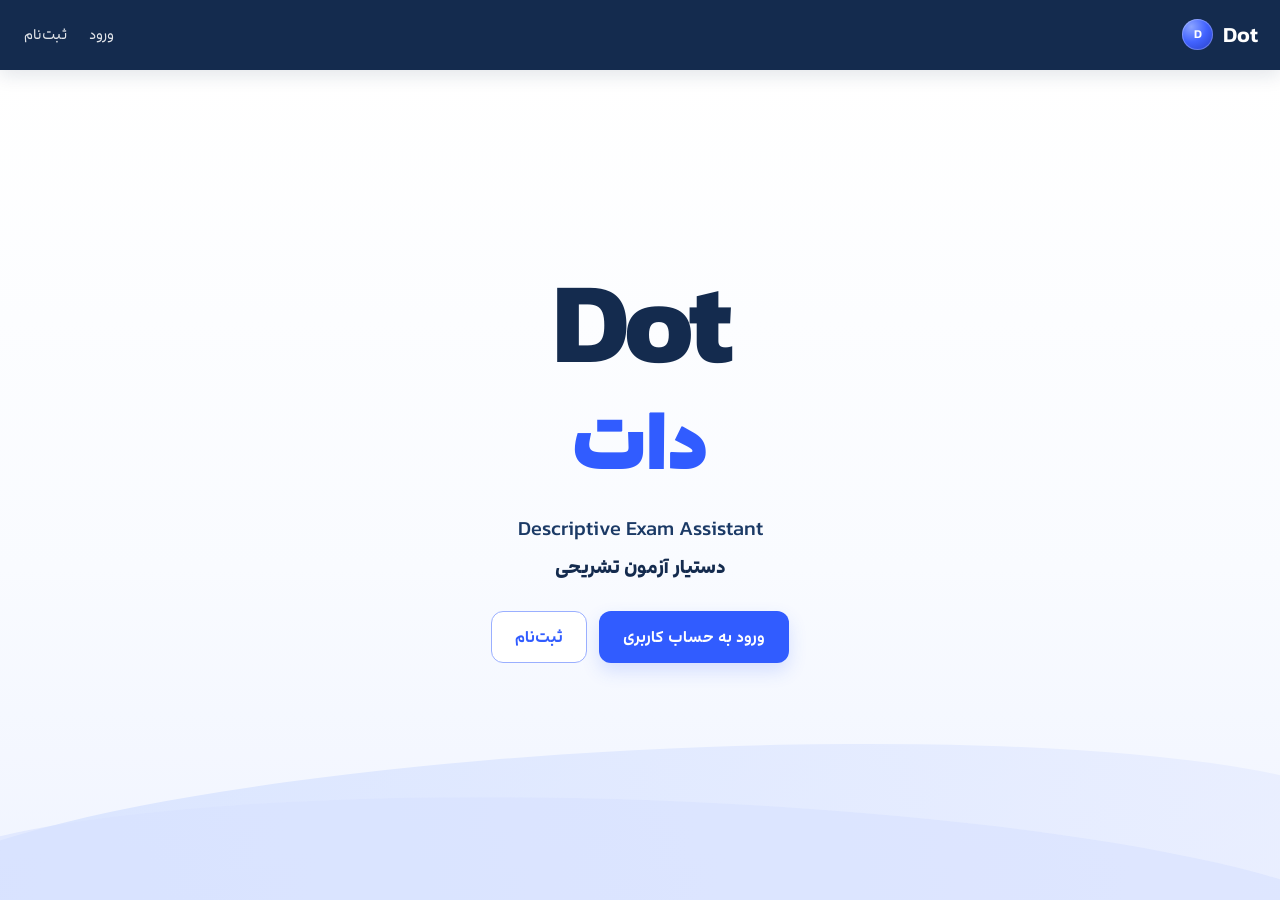
==== index.html @ f5e116dd "Rename dot.html to index.html" ====
<!DOCTYPE html>
<html lang="fa" dir="rtl">
<head>
  <meta charset="UTF-8">
  <meta name="viewport" content="width=device-width, initial-scale=1.0">
  <meta name="theme-color" content="#142b4e">
  <title>Dot | دات — دستیار آزمون تشریحی</title>
  <style>
    :root {
      --navy: #142b4e;
      --navy-2: #1b3a66;
      --blue: #315cff;
      --blue-dark: #254be0;
      --blue-pale: #eef3ff;
      --ink: #152b4d;
      --muted: #7889a5;
      --line: #dce5f4;
      --paper: #ffffff;
      --page: #f5f8fe;
      --green: #20b879;
      --shadow: 0 16px 42px rgba(31, 62, 112, .09);
      --radius: 20px;
    }
    * { box-sizing: border-box; }
    html { scroll-behavior: smooth; }
    body {
      margin: 0; min-height: 100vh; background: var(--page); color: var(--ink);
      font-family: Tahoma, "Segoe UI", Arial, sans-serif; line-height: 1.8;
    }
    button, input { font: inherit; }
    button, a { -webkit-tap-highlight-color: transparent; }
    button { cursor: pointer; }
    a { text-decoration: none; color: inherit; }
    .hidden { display: none !important; }
    .topbar {
      height: 70px; background: var(--navy); color: white; display: flex;
      align-items: center; position: relative; z-index: 20;
      box-shadow: 0 5px 18px rgba(20, 43, 78, .12);
    }
    .nav-inner {
      width: min(1240px, calc(100% - 44px)); margin: 0 auto;
      display: flex; align-items: center; justify-content: space-between; gap: 20px;
    }
    .brand { display: inline-flex; align-items: center; gap: 10px; font-weight: 800; font-size: 1.35rem; direction: ltr; }
    .brand-dot {
      width: 31px; height: 31px; display: inline-grid; place-items: center; border-radius: 50%;
      color: white; font-size: 12px; font-weight: 800;
      background: radial-gradient(circle at 30% 25%, #8ba4ff, #4263ff 48%, #263dc4);
      box-shadow: inset 0 0 0 1px rgba(255,255,255,.25);
    }
    .nav-actions { display: flex; align-items: center; gap: 18px; }
    .nav-link { border: 0; background: transparent; color: rgba(255,255,255,.88); padding: 7px 2px; font-size: .9rem; }
    .nav-link:hover { color: white; }
    .account-wrap { position: relative; }
    .account-button {
      display: inline-flex; align-items: center; gap: 9px; padding: 8px 11px;
      color: white; border: 1px solid rgba(255,255,255,.2); border-radius: 11px;
      background: rgba(255,255,255,.06); font-size: .88rem;
    }
    .account-icon { width: 18px; height: 18px; display: inline-block; }
    .account-panel {
      position: absolute; top: calc(100% + 12px); left: 0; width: 240px; height: 125px;
      background: white; border: 1px solid var(--line); border-radius: 15px;
      box-shadow: var(--shadow); padding: 14px; color: var(--muted);
    }
    .account-panel::before { content: ""; position: absolute; top: -6px; left: 25px; width: 10px; height: 10px; background: white; border-top: 1px solid var(--line); border-left: 1px solid var(--line); transform: rotate(45deg); }
    .account-panel p { margin: 0; font-size: .78rem; }
    .page { min-height: calc(100vh - 70px); }
    .container { width: min(1120px, calc(100% - 42px)); margin: 0 auto; }
    .landing {
      min-height: calc(100vh - 70px); position: relative; overflow: hidden; display: flex;
      align-items: center; justify-content: center; text-align: center; padding: 54px 0 95px;
      background: linear-gradient(180deg, #fff 0%, #f9fbff 60%, #f0f4ff 100%);
    }
    .landing::before, .landing::after {
      content: ""; position: absolute; pointer-events: none; z-index: 0; left: -8%; width: 116%; height: 260px;
      border-radius: 50% 50% 0 0 / 45% 45% 0 0;
    }
    .landing::before { bottom: -110px; background: linear-gradient(105deg, rgba(205,220,255,.68), rgba(233,238,255,.82)); transform: rotate(-3deg); }
    .landing::after { bottom: -160px; background: rgba(216,226,255,.62); transform: rotate(2deg); }
    .hero-content { position: relative; z-index: 1; max-width: 760px; padding: 20px; }
    .hero-word {
      margin: 0; direction: ltr; font-size: clamp(4.4rem, 12vw, 7.2rem);
      line-height: 1.05; letter-spacing: -5px; color: var(--navy); font-weight: 900;
    }
    .hero-persian { font-size: clamp(3.4rem, 9vw, 5.2rem); line-height: 1.35; font-weight: 900; color: var(--blue); margin: 0 0 12px; }
    .hero-en { margin: 4px 0 3px; color: var(--navy-2); font-size: clamp(1rem, 2vw, 1.25rem); direction: ltr; font-weight: 600; }
    .hero-fa { margin: 0; font-size: 1.2rem; font-weight: 800; color: var(--navy); }
    .hero-actions { display: flex; justify-content: center; gap: 12px; margin-top: 26px; flex-wrap: wrap; }
    .btn {
      border: 1px solid transparent; border-radius: 12px; padding: 11px 23px; font-weight: 700;
      display: inline-flex; align-items: center; justify-content: center; gap: 8px; transition: .18s ease;
    }
    .btn-primary { background: var(--blue); color: white; box-shadow: 0 8px 18px rgba(49,92,255,.17); }
    .btn-primary:hover { background: var(--blue-dark); transform: translateY(-1px); }
    .btn-outline { color: var(--blue); background: white; border-color: #9aafff; }
    .btn-outline:hover { background: var(--blue-pale); }
    .btn:disabled { opacity: .55; cursor: not-allowed; transform: none; }
    .screen-heading { padding: 38px 0 20px; }
    .screen-heading h1 { font-size: clamp(1.5rem, 3vw, 2.1rem); margin: 0 0 5px; color: var(--navy); }
    .screen-heading p { margin: 0; color: var(--muted); font-size: .92rem; }
    .upload-layout { display: grid; place-items: start center; padding: 55px 0 100px; }
    .upload-card {
      width: min(740px, 100%); background: white; border: 1px solid #e7edf8;
      border-radius: 22px; box-shadow: var(--shadow); padding: 26px;
    }
    .upload-zone {
      display: flex; flex-direction: column; align-items: center; justify-content: center;
      min-height: 330px; border: 2px dashed #cbd8f4; border-radius: 17px; padding: 28px;
      background: linear-gradient(180deg, #fff, #fbfcff); text-align: center; transition: .2s ease;
    }
    .upload-zone.dragover { background: #f0f4ff; border-color: var(--blue); }
    .cloud-icon { width: 68px; height: 68px; margin-bottom: 15px; color: var(--blue); }
    .upload-zone h2 { font-size: 1.14rem; margin: 0 0 5px; color: var(--navy); }
    .upload-zone p { margin: 0 0 22px; color: var(--muted); font-size: .84rem; }
    .upload-zone .btn { min-width: 175px; }
    .file-types { font-size: .75rem; color: #93a1b8; margin-top: 14px; }
    .file-input { display: none; }
    .selected-file {
      display: flex; align-items: center; gap: 12px; padding: 13px 14px; margin-top: 16px;
      border: 1px solid var(--line); border-radius: 13px; background: #fbfcff;
    }
    .pdf-icon { width: 40px; height: 44px; border-radius: 8px; display: grid; place-items: center; color: #e84e58; background: #fff0f0; font-size: .75rem; font-weight: 800; flex-shrink: 0; }
    .file-meta { min-width: 0; flex: 1; }
    .file-meta strong { display: block; font-size: .85rem; overflow-wrap: anywhere; }
    .file-meta small { display: block; color: var(--muted); font-size: .75rem; }
    .remove-file { border: 0; background: transparent; color: #8291aa; font-size: 1.1rem; }
    .upload-bottom { display: flex; justify-content: space-between; align-items: center; gap: 15px; margin-top: 18px; flex-wrap: wrap; }
    .subtle-note { color: var(--muted); font-size: .77rem; }
    .processing-page { padding: 28px 0 70px; }
    .processing-title { margin: 0 0 5px; font-size: 1.5rem; color: var(--navy); }
    .processing-subtitle { margin: 0 0 24px; color: var(--muted); font-size: .88rem; }
    .processing-grid { display: grid; grid-template-columns: minmax(300px, .9fr) minmax(360px, 1.1fr); gap: 22px; align-items: stretch; }
    .panel {
      border: 1px solid #e0e8f6; background: white; border-radius: 19px; box-shadow: 0 8px 24px rgba(31,62,112,.045); overflow: hidden;
    }
    .panel-head { display: flex; justify-content: space-between; align-items: center; gap: 12px; padding: 16px 18px; border-bottom: 1px solid #edf1f8; }
    .panel-head h2 { margin: 0; font-size: .95rem; color: var(--navy); }
    .tiny-tag { color: #61769a; background: #f0f4fc; padding: 4px 8px; border-radius: 7px; font-size: .72rem; }
    .pdf-stage { padding: 17px; }
    .pdf-view {
      height: 440px; width: 100%; background: #eef2fa; border: 1px solid #e4eaf5; border-radius: 10px;
      display: flex; justify-content: center; align-items: center; overflow: hidden;
    }
    .pdf-view iframe { width: 100%; height: 100%; border: 0; background: white; }
    .pdf-view img { max-width: 100%; max-height: 100%; object-fit: contain; background: white; }
    .pdf-fallback { text-align: center; padding: 25px; color: var(--muted); font-size: .86rem; }
    .pdf-controls { display: flex; align-items: center; justify-content: space-between; padding-top: 13px; color: var(--muted); font-size: .78rem; }
    .icon-button { border: 0; background: transparent; color: var(--navy-2); font-size: 1.15rem; padding: 4px 8px; }
    .status-panel { padding-bottom: 18px; }
    .status-intro { text-align: center; padding: 28px 25px 16px; }
    .spinner {
      width: 53px; height: 53px; border: 4px solid #dce5ff; border-top-color: var(--blue);
      border-left-color: var(--blue); border-radius: 50%; margin: 0 auto 14px; animation: spin 1s linear infinite;
    }
    .spinner.done { border-color: var(--green); animation: none; position: relative; }
    .spinner.done::after { content: "✓"; color: var(--green); position: absolute; inset: 0; display: grid; place-items: center; font-size: 1.4rem; font-weight: 800; }
    @keyframes spin { to { transform: rotate(360deg); } }
    .status-intro h2 { margin: 0 0 6px; font-size: 1.08rem; color: var(--navy); }
    .status-intro p { margin: 0 auto; max-width: 390px; color: var(--muted); font-size: .82rem; }
    .progress-wrap { margin: 13px 24px 21px; }
    .progress-track { height: 7px; background: #eaf0fc; border-radius: 999px; overflow: hidden; }
    .progress-bar { height: 100%; width: 15%; background: linear-gradient(90deg, #5378ff, #8aa1ff); border-radius: inherit; transition: width .5s ease; }
    .progress-caption { display: flex; justify-content: space-between; gap: 10px; margin-top: 7px; color: var(--muted); font-size: .72rem; }
    .status-list { list-style: none; padding: 0 24px; margin: 0; display: grid; gap: 14px; }
    .status-item { display: flex; align-items: center; gap: 11px; font-size: .84rem; color: #8694ad; }
    .status-item.active { color: var(--blue); font-weight: 700; }
    .status-item.complete { color: #4e668a; }
    .status-mark { width: 19px; height: 19px; flex-shrink: 0; display: grid; place-items: center; border: 2px solid #dce4f1; border-radius: 50%; font-size: .65rem; }
    .status-item.active .status-mark { border: 2px solid var(--blue); box-shadow: 0 0 0 4px #edf1ff; }
    .status-item.complete .status-mark { color: white; background: var(--green); border-color: var(--green); }
    .wait-note { margin: 22px 22px 0; padding: 12px 14px; border-radius: 11px; background: #f6f8fd; color: #71829e; font-size: .76rem; }
    .processing-actions { display: flex; justify-content: space-between; gap: 12px; margin-top: 18px; flex-wrap: wrap; }
    .toast {
      position: fixed; bottom: 22px; left: 22px; z-index: 50; max-width: min(420px, calc(100% - 44px));
      background: var(--navy); color: white; border-radius: 12px; padding: 12px 16px;
      box-shadow: var(--shadow); opacity: 0; transform: translateY(10px); pointer-events: none; transition: .25s ease; font-size: .84rem;
    }
    .toast.show { opacity: 1; transform: translateY(0); }
    .modal-backdrop { position: fixed; inset: 0; z-index: 40; display: grid; place-items: center; padding: 20px; background: rgba(12, 27, 51, .48); backdrop-filter: blur(5px); }
    .modal { width: min(420px, 100%); background: white; border-radius: 20px; padding: 26px; box-shadow: 0 25px 80px rgba(10,25,50,.25); }
    .modal-top { display: flex; justify-content: space-between; align-items: center; gap: 12px; }
    .modal h2 { margin: 0; color: var(--navy); font-size: 1.2rem; }
    .close-modal { border: 0; background: #f0f3fa; color: #60718d; border-radius: 9px; width: 34px; height: 34px; font-size: 1.2rem; }
    .modal p { color: var(--muted); font-size: .83rem; margin: 8px 0 20px; }
    .modal label { display: block; margin: 13px 0 6px; font-size: .82rem; font-weight: 700; }
    .modal input { width: 100%; border: 1px solid var(--line); border-radius: 11px; padding: 11px 12px; outline: none; color: var(--ink); background: #fbfcff; }
    .modal input:focus { border-color: var(--blue); }
    .modal .btn { width: 100%; margin-top: 20px; }
    .modal-switch { text-align: center; font-size: .8rem; color: var(--muted); margin-top: 13px; }
    .text-button { border: 0; background: transparent; color: var(--blue); padding: 0; font-weight: 700; }
    @font-face {
            font-family: digikala;
            src: url(digikala.woff2);
        }
        body{
            font-family: digikala;
        }
    @media (max-width: 800px) {
      .processing-grid { grid-template-columns: 1fr; }
      .pdf-view { height: 390px; }
      .landing { min-height: calc(100vh - 70px); }
    }
    @media (max-width: 520px) {
      .nav-inner, .container { width: calc(100% - 24px); }
      .topbar { height: 64px; }
      .brand { font-size: 1.15rem; }
      .nav-actions { gap: 8px; }
      .nav-link { font-size: .78rem; }
      .account-button { font-size: .78rem; padding: 7px 8px; }
      .landing { min-height: calc(100vh - 64px); padding-bottom: 75px; }
      .hero-word { letter-spacing: -3px; }
      .hero-fa { font-size: 1.05rem; }
      .upload-layout { padding: 30px 0 65px; }
      .upload-card { padding: 13px; }
      .upload-zone { min-height: 285px; padding: 20px 12px; }
      .screen-heading { padding-top: 28px; }
      .pdf-view { height: 340px; }
      .status-list { padding: 0 17px; }
      .progress-wrap { margin-right: 17px; margin-left: 17px; }
      .wait-note { margin-right: 16px; margin-left: 16px; }
    }
  </style>
</head>
<body>
  <header class="topbar">
    <div class="nav-inner">
      <a href="#" class="brand" id="brand-home" aria-label="Dot home">
        <span class="brand-dot">D</span><span>Dot</span>
      </a>
      <div class="nav-actions">
        <button class="nav-link" id="login-top">ورود</button>
        <button class="nav-link" id="signup-top">ثبت‌نام</button>
        <div class="account-wrap hidden" id="account-wrap">
          <button class="account-button" id="account-button" aria-expanded="false">
            حساب کاربری
            <svg class="account-icon" viewBox="0 0 24 24" fill="none" aria-hidden="true"><circle cx="12" cy="7" r="4" stroke="currentColor" stroke-width="1.7"/><path d="M4 21v-2a8 8 0 0 1 16 0v2" stroke="currentColor" stroke-width="1.7" stroke-linecap="round"/></svg>
          </button>
          <div class="account-panel hidden" id="account-panel" aria-label="پنل حساب کاربری">
            <!-- این بخش فعلاً عمداً خالی گذاشته شده است. -->
          </div>
        </div>
      </div>
    </div>
  </header>

  <main>
    <section class="page" id="landing-page">
      <div class="landing">
        <div class="hero-content">
          <h1 class="hero-word">Dot</h1>
          <div class="hero-persian">دات</div>
          <p class="hero-en">Descriptive Exam Assistant</p>
          <p class="hero-fa">دستیار آزمون تشریحی</p>
          <div class="hero-actions">
            <button class="btn btn-primary" id="hero-login">ورود به حساب کاربری</button>
            <button class="btn btn-outline" id="hero-signup">ثبت‌نام</button>
          </div>
        </div>
      </div>
    </section>

    <section class="page hidden" id="upload-page">
      <div class="container">
        <div class="screen-heading">
          <h1>بارگذاری برگهٔ آزمون</h1>
          <p>فایل PDF یا تصویر برگه‌ای را که می‌خواهید بررسی شود انتخاب کنید.</p>
        </div>
        <div class="upload-layout">
          <div class="upload-card">
            <label class="upload-zone" id="upload-zone" for="exam-file">
              <svg class="cloud-icon" viewBox="0 0 64 64" fill="none" aria-hidden="true">
                <path d="M17 44H14a10 10 0 0 1-1-20 19 19 0 0 1 36-3 12 12 0 0 1 3 23h-5" stroke="currentColor" stroke-width="4" stroke-linecap="round" stroke-linejoin="round"/>
                <path d="M32 56V30m0 0-10 10m10-10 10 10" stroke="currentColor" stroke-width="4" stroke-linecap="round" stroke-linejoin="round"/>
              </svg>
              <h2>فایل PDF یا تصویر برگهٔ آزمون را آپلود کنید</h2>
              <p>فایل را به این قسمت بکشید یا از دکمهٔ زیر انتخاب کنید.</p>
              <span class="btn btn-primary">انتخاب فایل <span aria-hidden="true">↥</span></span>
              <span class="file-types">فرمت‌های قابل انتخاب: PDF، JPG، JPEG و PNG</span>
              <input class="file-input" id="exam-file" type="file" accept=".pdf,.png,.jpg,.jpeg,application/pdf,image/png,image/jpeg">
            </label>
            <div class="selected-file hidden" id="selected-file">
              <div class="pdf-icon" id="selected-file-icon">PDF</div>
              <div class="file-meta"><strong id="selected-file-name"></strong><small id="selected-file-size"></small></div>
              <button class="remove-file" id="remove-file" aria-label="حذف فایل انتخاب‌شده" title="حذف فایل">×</button>
            </div>
            <div class="upload-bottom">
              <span class="subtle-note">فقط فایل انتخاب‌شده در این صفحه نگه داشته می‌شود.</span>
              <button class="btn btn-primary" id="continue-button" disabled>ادامه و پردازش <span aria-hidden="true">←</span></button>
            </div>
          </div>
        </div>
      </div>
    </section>

    <section class="page hidden" id="processing-page">
      <div class="container processing-page">
        <h1 class="processing-title">بررسی برگهٔ آزمون</h1>
        <p class="processing-subtitle">فایل شما در سمت چپ نمایش داده می‌شود و وضعیت مراحل در سمت راست قرار دارد.</p>
        <div class="processing-grid">
          <section class="panel">
            <div class="panel-head">
              <h2>فایل بارگذاری‌شده</h2>
              <span class="tiny-tag" id="file-type-tag">PDF</span>
            </div>
            <div class="pdf-stage">
              <div class="pdf-view" id="file-preview">
                <div class="pdf-fallback">پیش‌نمایش فایل پس از انتخاب نمایش داده می‌شود.</div>
              </div>
              <div class="pdf-controls">
                <span id="preview-file-name">فایلی انتخاب نشده است</span>
                <button class="icon-button" id="open-file" title="بازکردن فایل در زبانهٔ جدید" aria-label="بازکردن فایل">⛶</button>
              </div>
            </div>
          </section>
          <section class="panel status-panel">
            <div class="panel-head">
              <h2>وضعیت پردازش</h2>
              <span class="tiny-tag" id="overall-status">در صف پردازش</span>
            </div>
            <div class="status-intro">
              <div class="spinner" id="main-spinner"></div>
              <h2 id="status-title">در حال بارگذاری و ثبت فایل...</h2>
              <p id="status-description">لطفاً منتظر بمانید. پس از آماده‌شدن پردازش، وضعیت مراحل در همین صفحه به‌روزرسانی می‌شود.</p>
            </div>
            <div class="progress-wrap">
              <div class="progress-track"><div class="progress-bar" id="progress-bar"></div></div>
              <div class="progress-caption"><span id="progress-label">آماده‌سازی فایل</span><span id="progress-number">۱۵٪</span></div>
            </div>
            <ul class="status-list" id="status-list">
              <li class="status-item active" data-step="0"><span class="status-mark"></span><span>بارگذاری و ثبت فایل</span></li>
              <li class="status-item" data-step="1"><span class="status-mark"></span><span>استخراج صفحات</span></li>
              <li class="status-item" data-step="2"><span class="status-mark"></span><span>تشخیص دست‌خط</span></li>
              <li class="status-item" data-step="3"><span class="status-mark"></span><span>بررسی پاسخ‌ها</span></li>
              <li class="status-item" data-step="4"><span class="status-mark"></span><span>محاسبهٔ نمرات</span></li>
            </ul>
            <div class="wait-note" id="wait-note">فایل در این نسخه فقط در مرورگر باز می‌شود؛ هنوز سرور یا موتور هوش مصنوعی به سایت متصل نیست. برای دریافت نمرات واقعی، اتصال بک‌اند و مدل تشخیص دست‌خط لازم است.</div>
          </section>
        </div>
        <div class="processing-actions">
          <button class="btn btn-outline" id="back-to-upload">بازگشت و انتخاب فایل دیگر</button>
          <button class="btn btn-primary" id="new-exam">آزمون جدید</button>
        </div>
      </div>
    </section>
  </main>

  <div class="modal-backdrop hidden" id="auth-modal">
    <section class="modal" role="dialog" aria-modal="true" aria-labelledby="modal-title">
      <div class="modal-top">
        <h2 id="modal-title">ورود به حساب کاربری</h2>
        <button class="close-modal" id="close-modal" aria-label="بستن">×</button>
      </div>
      <p id="modal-description">برای ورود به فضای کار دات، اطلاعات خود را وارد کنید.</p>
      <form id="auth-form">
        <label for="auth-email">ایمیل</label>
        <input id="auth-email" type="email" placeholder="name@example.com" required>
        <label for="auth-password">رمز عبور</label>
        <input id="auth-password" type="password" placeholder="رمز عبور" minlength="4" required>
        <button class="btn btn-primary" type="submit" id="auth-submit">ورود و ادامه</button>
      </form>
      <div class="modal-switch"><span id="switch-text">حساب کاربری ندارید؟</span> <button class="text-button" id="switch-auth">ثبت‌نام</button></div>
    </section>
  </div>
  <div class="toast" id="toast" role="status" aria-live="polite"></div>

  <script>
    const landingPage = document.getElementById('landing-page');
    const uploadPage = document.getElementById('upload-page');
    const processingPage = document.getElementById('processing-page');
    const authModal = document.getElementById('auth-modal');
    const accountWrap = document.getElementById('account-wrap');
    const accountButton = document.getElementById('account-button');
    const accountPanel = document.getElementById('account-panel');
    const fileInput = document.getElementById('exam-file');
    const uploadZone = document.getElementById('upload-zone');
    const selectedFileCard = document.getElementById('selected-file');
    const continueButton = document.getElementById('continue-button');
    const toast = document.getElementById('toast');
    let selectedFile = null;
    let fileUrl = null;
    let authMode = 'login';
    let toastTimer;

    function showToast(message) {
      toast.textContent = message;
      toast.classList.add('show');
      clearTimeout(toastTimer);
      toastTimer = setTimeout(() => toast.classList.remove('show'), 3800);
    }

    function showPage(page) {
      [landingPage, uploadPage, processingPage].forEach(section => section.classList.add('hidden'));
      page.classList.remove('hidden');
      accountPanel.classList.add('hidden');
      accountButton.setAttribute('aria-expanded', 'false');
      window.scrollTo({ top: 0, behavior: 'smooth' });
    }

    function openAuth(mode) {
      authMode = mode;
      document.getElementById('modal-title').textContent = mode === 'login' ? 'ورود به حساب کاربری' : 'ساخت حساب کاربری';
      document.getElementById('modal-description').textContent =
        'برای ورود به فضای کار دات، اطلاعات خود را وارد کنید.';
      document.getElementById('auth-submit').textContent = mode === 'login' ? 'ورود و ادامه' : 'ساخت حساب و ادامه';
      document.getElementById('switch-text').textContent = mode === 'login' ? 'حساب کاربری ندارید؟' : 'از قبل حساب دارید؟';
      document.getElementById('switch-auth').textContent = mode === 'login' ? 'ثبت‌نام' : 'ورود';
      authModal.classList.remove('hidden');
    }

    function closeAuth() { authModal.classList.add('hidden'); }

    document.getElementById('login-top').addEventListener('click', () => openAuth('login'));
    document.getElementById('signup-top').addEventListener('click', () => openAuth('signup'));
    document.getElementById('hero-login').addEventListener('click', () => openAuth('login'));
    document.getElementById('hero-signup').addEventListener('click', () => openAuth('signup'));
    document.getElementById('close-modal').addEventListener('click', closeAuth);
    document.getElementById('switch-auth').addEventListener('click', () => openAuth(authMode === 'login' ? 'signup' : 'login'));
    authModal.addEventListener('click', event => { if (event.target === authModal) closeAuth(); });
    document.getElementById('brand-home').addEventListener('click', event => {
      event.preventDefault();
      showPage(landingPage);
    });

    document.getElementById('auth-form').addEventListener('submit', event => {
      event.preventDefault();
      closeAuth();
      document.getElementById('login-top').classList.add('hidden');
      document.getElementById('signup-top').classList.add('hidden');
      accountWrap.classList.remove('hidden');
      showPage(uploadPage);
      showToast('ورود نمایشی انجام شد؛ برای حساب واقعی باید سامانهٔ کاربران به سرور متصل شود.');
    });

    accountButton.addEventListener('click', () => {
      const willOpen = accountPanel.classList.contains('hidden');
      accountPanel.classList.toggle('hidden', !willOpen);
      accountButton.setAttribute('aria-expanded', String(willOpen));
    });
    document.addEventListener('click', event => {
      if (!event.target.closest('.account-wrap')) {
        accountPanel.classList.add('hidden');
        accountButton.setAttribute('aria-expanded', 'false');
      }
    });

    function readableSize(bytes) {
      if (bytes < 1024 * 1024) return Math.max(1, Math.round(bytes / 1024)) + ' کیلوبایت';
      return (bytes / (1024 * 1024)).toFixed(2) + ' مگابایت';
    }

    function isSupported(file) {
      return file && /\.(pdf|png|jpe?g)$/i.test(file.name);
    }

    function setFile(file) {
      if (!isSupported(file)) {
        showToast('لطفاً فایل PDF یا تصویر JPG، JPEG و PNG انتخاب کنید.');
        return;
      }
      if (fileUrl) URL.revokeObjectURL(fileUrl);
      selectedFile = file;
      fileUrl = URL.createObjectURL(file);
      selectedFileCard.classList.remove('hidden');
      document.getElementById('selected-file-name').textContent = file.name;
      document.getElementById('selected-file-size').textContent = readableSize(file.size);
      document.getElementById('selected-file-icon').textContent = /\.pdf$/i.test(file.name) ? 'PDF' : 'IMG';
      continueButton.disabled = false;
      showToast('فایل انتخاب شد. برای رفتن به مرحلهٔ بعد، روی «ادامه و پردازش» بزنید.');
    }

    fileInput.addEventListener('change', () => {
      if (fileInput.files && fileInput.files[0]) setFile(fileInput.files[0]);
    });
    document.getElementById('remove-file').addEventListener('click', () => {
      selectedFile = null;
      fileInput.value = '';
      selectedFileCard.classList.add('hidden');
      continueButton.disabled = true;
      if (fileUrl) URL.revokeObjectURL(fileUrl);
      fileUrl = null;
    });

    ['dragenter', 'dragover'].forEach(name => uploadZone.addEventListener(name, event => {
      event.preventDefault();
      uploadZone.classList.add('dragover');
    }));
    ['dragleave', 'drop'].forEach(name => uploadZone.addEventListener(name, event => {
      event.preventDefault();
      uploadZone.classList.remove('dragover');
    }));
    uploadZone.addEventListener('drop', event => {
      const file = event.dataTransfer.files && event.dataTransfer.files[0];
      if (file) setFile(file);
    });

    function renderPreview() {
      const preview = document.getElementById('file-preview');
      preview.replaceChildren();
      document.getElementById('preview-file-name').textContent = selectedFile ? selectedFile.name : 'فایلی انتخاب نشده است';
      document.getElementById('file-type-tag').textContent = selectedFile && /\.pdf$/i.test(selectedFile.name) ? 'PDF' : 'تصویر';
      if (!selectedFile || !fileUrl) {
        const fallback = document.createElement('div');
        fallback.className = 'pdf-fallback';
        fallback.textContent = 'پیش‌نمایش فایل در دسترس نیست.';
        preview.appendChild(fallback);
        return;
      }
      if (/\.pdf$/i.test(selectedFile.name)) {
        const iframe = document.createElement('iframe');
        iframe.title = 'پیش‌نمایش فایل PDF';
        iframe.src = fileUrl;
        preview.appendChild(iframe);
      } else {
        const img = document.createElement('img');
        img.alt = 'پیش‌نمایش برگهٔ آزمون';
        img.src = fileUrl;
        preview.appendChild(img);
      }
      document.getElementById('open-file').onclick = () => window.open(fileUrl, '_blank', 'noopener');
    }

    function resetStatus() {
      document.querySelectorAll('.status-item').forEach((item, index) => {
        item.classList.toggle('active', index === 0);
        item.classList.remove('complete');
        item.querySelector('.status-mark').textContent = '';
      });
      document.getElementById('main-spinner').classList.remove('done');
      document.getElementById('status-title').textContent = 'در حال بارگذاری و ثبت فایل...';
      document.getElementById('status-description').textContent = 'لطفاً منتظر بمانید. پس از آماده‌شدن پردازش، وضعیت مراحل در همین صفحه به‌روزرسانی می‌شود.';
      document.getElementById('overall-status').textContent = 'در صف پردازش';
      document.getElementById('progress-bar').style.width = '15%';
      document.getElementById('progress-label').textContent = 'آماده‌سازی فایل';
      document.getElementById('progress-number').textContent = '۱۵٪';
      document.getElementById('wait-note').textContent = 'فایل در این نسخه فقط در مرورگر باز می‌شود؛ هنوز سرور یا موتور هوش مصنوعی به سایت متصل نیست. برای دریافت نمرات واقعی، اتصال بک‌اند و مدل تشخیص دست‌خط لازم است.';
    }

    continueButton.addEventListener('click', function () {
      if (!selectedFile) {
        showToast('لطفاً ابتدا یک فایل انتخاب کنید.');
        return;
      }

      renderPreview();
      resetStatus();
      showPage(processingPage);
    });
    document.getElementById('back-to-upload').addEventListener('click', () => showPage(uploadPage));
    document.getElementById('new-exam').addEventListener('click', () => {
      selectedFile = null;
      fileInput.value = '';
      selectedFileCard.classList.add('hidden');
      continueButton.disabled = true;
      if (fileUrl) URL.revokeObjectURL(fileUrl);
      fileUrl = null;
      showPage(uploadPage);
    });
  </script>
</body>
</html>
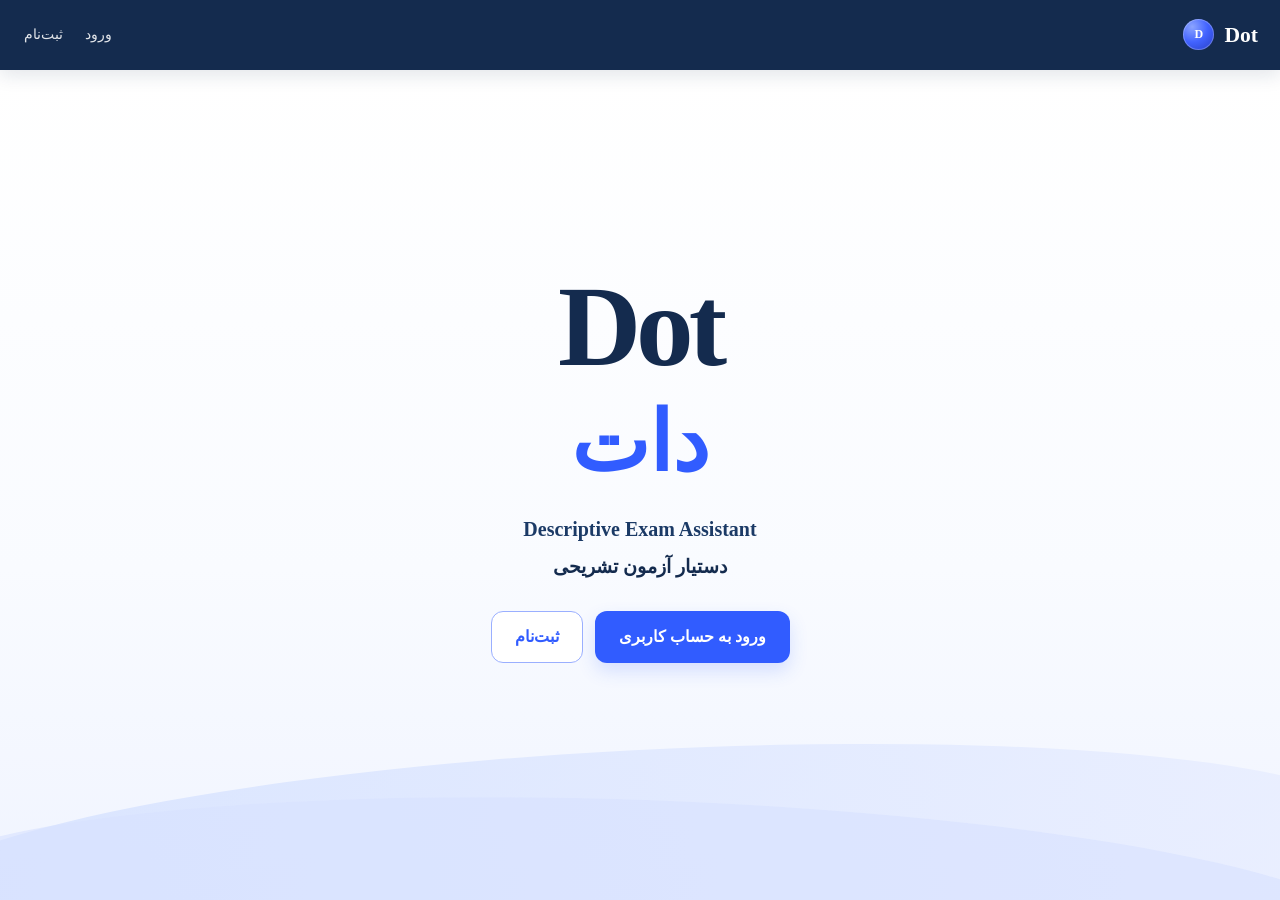
==== commit 0696e794: "feat: Add localhost" ====
--- a/index.html
+++ b/index.html
@@ -5,225 +5,10 @@
   <meta name="viewport" content="width=device-width, initial-scale=1.0">
   <meta name="theme-color" content="#142b4e">
   <title>Dot | دات — دستیار آزمون تشریحی</title>
-  <style>
-    :root {
-      --navy: #142b4e;
-      --navy-2: #1b3a66;
-      --blue: #315cff;
-      --blue-dark: #254be0;
-      --blue-pale: #eef3ff;
-      --ink: #152b4d;
-      --muted: #7889a5;
-      --line: #dce5f4;
-      --paper: #ffffff;
-      --page: #f5f8fe;
-      --green: #20b879;
-      --shadow: 0 16px 42px rgba(31, 62, 112, .09);
-      --radius: 20px;
-    }
-    * { box-sizing: border-box; }
-    html { scroll-behavior: smooth; }
-    body {
-      margin: 0; min-height: 100vh; background: var(--page); color: var(--ink);
-      font-family: Tahoma, "Segoe UI", Arial, sans-serif; line-height: 1.8;
-    }
-    button, input { font: inherit; }
-    button, a { -webkit-tap-highlight-color: transparent; }
-    button { cursor: pointer; }
-    a { text-decoration: none; color: inherit; }
-    .hidden { display: none !important; }
-    .topbar {
-      height: 70px; background: var(--navy); color: white; display: flex;
-      align-items: center; position: relative; z-index: 20;
-      box-shadow: 0 5px 18px rgba(20, 43, 78, .12);
-    }
-    .nav-inner {
-      width: min(1240px, calc(100% - 44px)); margin: 0 auto;
-      display: flex; align-items: center; justify-content: space-between; gap: 20px;
-    }
-    .brand { display: inline-flex; align-items: center; gap: 10px; font-weight: 800; font-size: 1.35rem; direction: ltr; }
-    .brand-dot {
-      width: 31px; height: 31px; display: inline-grid; place-items: center; border-radius: 50%;
-      color: white; font-size: 12px; font-weight: 800;
-      background: radial-gradient(circle at 30% 25%, #8ba4ff, #4263ff 48%, #263dc4);
-      box-shadow: inset 0 0 0 1px rgba(255,255,255,.25);
-    }
-    .nav-actions { display: flex; align-items: center; gap: 18px; }
-    .nav-link { border: 0; background: transparent; color: rgba(255,255,255,.88); padding: 7px 2px; font-size: .9rem; }
-    .nav-link:hover { color: white; }
-    .account-wrap { position: relative; }
-    .account-button {
-      display: inline-flex; align-items: center; gap: 9px; padding: 8px 11px;
-      color: white; border: 1px solid rgba(255,255,255,.2); border-radius: 11px;
-      background: rgba(255,255,255,.06); font-size: .88rem;
-    }
-    .account-icon { width: 18px; height: 18px; display: inline-block; }
-    .account-panel {
-      position: absolute; top: calc(100% + 12px); left: 0; width: 240px; height: 125px;
-      background: white; border: 1px solid var(--line); border-radius: 15px;
-      box-shadow: var(--shadow); padding: 14px; color: var(--muted);
-    }
-    .account-panel::before { content: ""; position: absolute; top: -6px; left: 25px; width: 10px; height: 10px; background: white; border-top: 1px solid var(--line); border-left: 1px solid var(--line); transform: rotate(45deg); }
-    .account-panel p { margin: 0; font-size: .78rem; }
-    .page { min-height: calc(100vh - 70px); }
-    .container { width: min(1120px, calc(100% - 42px)); margin: 0 auto; }
-    .landing {
-      min-height: calc(100vh - 70px); position: relative; overflow: hidden; display: flex;
-      align-items: center; justify-content: center; text-align: center; padding: 54px 0 95px;
-      background: linear-gradient(180deg, #fff 0%, #f9fbff 60%, #f0f4ff 100%);
-    }
-    .landing::before, .landing::after {
-      content: ""; position: absolute; pointer-events: none; z-index: 0; left: -8%; width: 116%; height: 260px;
-      border-radius: 50% 50% 0 0 / 45% 45% 0 0;
-    }
-    .landing::before { bottom: -110px; background: linear-gradient(105deg, rgba(205,220,255,.68), rgba(233,238,255,.82)); transform: rotate(-3deg); }
-    .landing::after { bottom: -160px; background: rgba(216,226,255,.62); transform: rotate(2deg); }
-    .hero-content { position: relative; z-index: 1; max-width: 760px; padding: 20px; }
-    .hero-word {
-      margin: 0; direction: ltr; font-size: clamp(4.4rem, 12vw, 7.2rem);
-      line-height: 1.05; letter-spacing: -5px; color: var(--navy); font-weight: 900;
-    }
-    .hero-persian { font-size: clamp(3.4rem, 9vw, 5.2rem); line-height: 1.35; font-weight: 900; color: var(--blue); margin: 0 0 12px; }
-    .hero-en { margin: 4px 0 3px; color: var(--navy-2); font-size: clamp(1rem, 2vw, 1.25rem); direction: ltr; font-weight: 600; }
-    .hero-fa { margin: 0; font-size: 1.2rem; font-weight: 800; color: var(--navy); }
-    .hero-actions { display: flex; justify-content: center; gap: 12px; margin-top: 26px; flex-wrap: wrap; }
-    .btn {
-      border: 1px solid transparent; border-radius: 12px; padding: 11px 23px; font-weight: 700;
-      display: inline-flex; align-items: center; justify-content: center; gap: 8px; transition: .18s ease;
-    }
-    .btn-primary { background: var(--blue); color: white; box-shadow: 0 8px 18px rgba(49,92,255,.17); }
-    .btn-primary:hover { background: var(--blue-dark); transform: translateY(-1px); }
-    .btn-outline { color: var(--blue); background: white; border-color: #9aafff; }
-    .btn-outline:hover { background: var(--blue-pale); }
-    .btn:disabled { opacity: .55; cursor: not-allowed; transform: none; }
-    .screen-heading { padding: 38px 0 20px; }
-    .screen-heading h1 { font-size: clamp(1.5rem, 3vw, 2.1rem); margin: 0 0 5px; color: var(--navy); }
-    .screen-heading p { margin: 0; color: var(--muted); font-size: .92rem; }
-    .upload-layout { display: grid; place-items: start center; padding: 55px 0 100px; }
-    .upload-card {
-      width: min(740px, 100%); background: white; border: 1px solid #e7edf8;
-      border-radius: 22px; box-shadow: var(--shadow); padding: 26px;
-    }
-    .upload-zone {
-      display: flex; flex-direction: column; align-items: center; justify-content: center;
-      min-height: 330px; border: 2px dashed #cbd8f4; border-radius: 17px; padding: 28px;
-      background: linear-gradient(180deg, #fff, #fbfcff); text-align: center; transition: .2s ease;
-    }
-    .upload-zone.dragover { background: #f0f4ff; border-color: var(--blue); }
-    .cloud-icon { width: 68px; height: 68px; margin-bottom: 15px; color: var(--blue); }
-    .upload-zone h2 { font-size: 1.14rem; margin: 0 0 5px; color: var(--navy); }
-    .upload-zone p { margin: 0 0 22px; color: var(--muted); font-size: .84rem; }
-    .upload-zone .btn { min-width: 175px; }
-    .file-types { font-size: .75rem; color: #93a1b8; margin-top: 14px; }
-    .file-input { display: none; }
-    .selected-file {
-      display: flex; align-items: center; gap: 12px; padding: 13px 14px; margin-top: 16px;
-      border: 1px solid var(--line); border-radius: 13px; background: #fbfcff;
-    }
-    .pdf-icon { width: 40px; height: 44px; border-radius: 8px; display: grid; place-items: center; color: #e84e58; background: #fff0f0; font-size: .75rem; font-weight: 800; flex-shrink: 0; }
-    .file-meta { min-width: 0; flex: 1; }
-    .file-meta strong { display: block; font-size: .85rem; overflow-wrap: anywhere; }
-    .file-meta small { display: block; color: var(--muted); font-size: .75rem; }
-    .remove-file { border: 0; background: transparent; color: #8291aa; font-size: 1.1rem; }
-    .upload-bottom { display: flex; justify-content: space-between; align-items: center; gap: 15px; margin-top: 18px; flex-wrap: wrap; }
-    .subtle-note { color: var(--muted); font-size: .77rem; }
-    .processing-page { padding: 28px 0 70px; }
-    .processing-title { margin: 0 0 5px; font-size: 1.5rem; color: var(--navy); }
-    .processing-subtitle { margin: 0 0 24px; color: var(--muted); font-size: .88rem; }
-    .processing-grid { display: grid; grid-template-columns: minmax(300px, .9fr) minmax(360px, 1.1fr); gap: 22px; align-items: stretch; }
-    .panel {
-      border: 1px solid #e0e8f6; background: white; border-radius: 19px; box-shadow: 0 8px 24px rgba(31,62,112,.045); overflow: hidden;
-    }
-    .panel-head { display: flex; justify-content: space-between; align-items: center; gap: 12px; padding: 16px 18px; border-bottom: 1px solid #edf1f8; }
-    .panel-head h2 { margin: 0; font-size: .95rem; color: var(--navy); }
-    .tiny-tag { color: #61769a; background: #f0f4fc; padding: 4px 8px; border-radius: 7px; font-size: .72rem; }
-    .pdf-stage { padding: 17px; }
-    .pdf-view {
-      height: 440px; width: 100%; background: #eef2fa; border: 1px solid #e4eaf5; border-radius: 10px;
-      display: flex; justify-content: center; align-items: center; overflow: hidden;
-    }
-    .pdf-view iframe { width: 100%; height: 100%; border: 0; background: white; }
-    .pdf-view img { max-width: 100%; max-height: 100%; object-fit: contain; background: white; }
-    .pdf-fallback { text-align: center; padding: 25px; color: var(--muted); font-size: .86rem; }
-    .pdf-controls { display: flex; align-items: center; justify-content: space-between; padding-top: 13px; color: var(--muted); font-size: .78rem; }
-    .icon-button { border: 0; background: transparent; color: var(--navy-2); font-size: 1.15rem; padding: 4px 8px; }
-    .status-panel { padding-bottom: 18px; }
-    .status-intro { text-align: center; padding: 28px 25px 16px; }
-    .spinner {
-      width: 53px; height: 53px; border: 4px solid #dce5ff; border-top-color: var(--blue);
-      border-left-color: var(--blue); border-radius: 50%; margin: 0 auto 14px; animation: spin 1s linear infinite;
-    }
-    .spinner.done { border-color: var(--green); animation: none; position: relative; }
-    .spinner.done::after { content: "✓"; color: var(--green); position: absolute; inset: 0; display: grid; place-items: center; font-size: 1.4rem; font-weight: 800; }
-    @keyframes spin { to { transform: rotate(360deg); } }
-    .status-intro h2 { margin: 0 0 6px; font-size: 1.08rem; color: var(--navy); }
-    .status-intro p { margin: 0 auto; max-width: 390px; color: var(--muted); font-size: .82rem; }
-    .progress-wrap { margin: 13px 24px 21px; }
-    .progress-track { height: 7px; background: #eaf0fc; border-radius: 999px; overflow: hidden; }
-    .progress-bar { height: 100%; width: 15%; background: linear-gradient(90deg, #5378ff, #8aa1ff); border-radius: inherit; transition: width .5s ease; }
-    .progress-caption { display: flex; justify-content: space-between; gap: 10px; margin-top: 7px; color: var(--muted); font-size: .72rem; }
-    .status-list { list-style: none; padding: 0 24px; margin: 0; display: grid; gap: 14px; }
-    .status-item { display: flex; align-items: center; gap: 11px; font-size: .84rem; color: #8694ad; }
-    .status-item.active { color: var(--blue); font-weight: 700; }
-    .status-item.complete { color: #4e668a; }
-    .status-mark { width: 19px; height: 19px; flex-shrink: 0; display: grid; place-items: center; border: 2px solid #dce4f1; border-radius: 50%; font-size: .65rem; }
-    .status-item.active .status-mark { border: 2px solid var(--blue); box-shadow: 0 0 0 4px #edf1ff; }
-    .status-item.complete .status-mark { color: white; background: var(--green); border-color: var(--green); }
-    .wait-note { margin: 22px 22px 0; padding: 12px 14px; border-radius: 11px; background: #f6f8fd; color: #71829e; font-size: .76rem; }
-    .processing-actions { display: flex; justify-content: space-between; gap: 12px; margin-top: 18px; flex-wrap: wrap; }
-    .toast {
-      position: fixed; bottom: 22px; left: 22px; z-index: 50; max-width: min(420px, calc(100% - 44px));
-      background: var(--navy); color: white; border-radius: 12px; padding: 12px 16px;
-      box-shadow: var(--shadow); opacity: 0; transform: translateY(10px); pointer-events: none; transition: .25s ease; font-size: .84rem;
-    }
-    .toast.show { opacity: 1; transform: translateY(0); }
-    .modal-backdrop { position: fixed; inset: 0; z-index: 40; display: grid; place-items: center; padding: 20px; background: rgba(12, 27, 51, .48); backdrop-filter: blur(5px); }
-    .modal { width: min(420px, 100%); background: white; border-radius: 20px; padding: 26px; box-shadow: 0 25px 80px rgba(10,25,50,.25); }
-    .modal-top { display: flex; justify-content: space-between; align-items: center; gap: 12px; }
-    .modal h2 { margin: 0; color: var(--navy); font-size: 1.2rem; }
-    .close-modal { border: 0; background: #f0f3fa; color: #60718d; border-radius: 9px; width: 34px; height: 34px; font-size: 1.2rem; }
-    .modal p { color: var(--muted); font-size: .83rem; margin: 8px 0 20px; }
-    .modal label { display: block; margin: 13px 0 6px; font-size: .82rem; font-weight: 700; }
-    .modal input { width: 100%; border: 1px solid var(--line); border-radius: 11px; padding: 11px 12px; outline: none; color: var(--ink); background: #fbfcff; }
-    .modal input:focus { border-color: var(--blue); }
-    .modal .btn { width: 100%; margin-top: 20px; }
-    .modal-switch { text-align: center; font-size: .8rem; color: var(--muted); margin-top: 13px; }
-    .text-button { border: 0; background: transparent; color: var(--blue); padding: 0; font-weight: 700; }
-    @font-face {
-            font-family: digikala;
-            src: url(digikala.woff2);
-        }
-        body{
-            font-family: digikala;
-        }
-    @media (max-width: 800px) {
-      .processing-grid { grid-template-columns: 1fr; }
-      .pdf-view { height: 390px; }
-      .landing { min-height: calc(100vh - 70px); }
-    }
-    @media (max-width: 520px) {
-      .nav-inner, .container { width: calc(100% - 24px); }
-      .topbar { height: 64px; }
-      .brand { font-size: 1.15rem; }
-      .nav-actions { gap: 8px; }
-      .nav-link { font-size: .78rem; }
-      .account-button { font-size: .78rem; padding: 7px 8px; }
-      .landing { min-height: calc(100vh - 64px); padding-bottom: 75px; }
-      .hero-word { letter-spacing: -3px; }
-      .hero-fa { font-size: 1.05rem; }
-      .upload-layout { padding: 30px 0 65px; }
-      .upload-card { padding: 13px; }
-      .upload-zone { min-height: 285px; padding: 20px 12px; }
-      .screen-heading { padding-top: 28px; }
-      .pdf-view { height: 340px; }
-      .status-list { padding: 0 17px; }
-      .progress-wrap { margin-right: 17px; margin-left: 17px; }
-      .wait-note { margin-right: 16px; margin-left: 16px; }
-    }
-  </style>
+  <link rel="stylesheet" href="static/css/styles.css">
 </head>
 <body>
-  <header class="topbar">
+<header class="topbar">
     <div class="nav-inner">
       <a href="#" class="brand" id="brand-home" aria-label="Dot home">
         <span class="brand-dot">D</span><span>Dot</span>
@@ -237,7 +22,50 @@
             <svg class="account-icon" viewBox="0 0 24 24" fill="none" aria-hidden="true"><circle cx="12" cy="7" r="4" stroke="currentColor" stroke-width="1.7"/><path d="M4 21v-2a8 8 0 0 1 16 0v2" stroke="currentColor" stroke-width="1.7" stroke-linecap="round"/></svg>
           </button>
           <div class="account-panel hidden" id="account-panel" aria-label="پنل حساب کاربری">
-            <!-- این بخش فعلاً عمداً خالی گذاشته شده است. -->
+
+            <h3>پروفایل کاربری</h3>
+
+            <div class="profile-field">
+              <label>نام کاربری</label>
+              <input
+                class="profile-value"
+                id="profile-username"
+                type="text"
+                value=""
+                readonly
+              >
+            </div>
+
+            <div class="profile-field">
+              <label>رمز عبور</label>
+              <input
+                class="profile-value"
+                id="profile-password"
+                type="password"
+                value="********"
+                readonly
+              >
+            </div>
+
+            <div class="profile-actions">
+              <button class="btn btn-primary" id="edit-profile">
+                ویرایش
+              </button>
+
+              <button class="btn btn-outline hidden" id="save-profile">
+                ذخیره
+              </button>
+
+              <button class="btn btn-outline hidden" id="cancel-profile">
+                لغو
+              </button>
+            </div>
+
+            <p class="profile-message" id="profile-message">
+              اطلاعات حساب کاربری شما
+            </p>
+            <button class="btn btn-outline" id="logout-button" type="button">خروج از حساب</button>
+
           </div>
         </div>
       </div>
@@ -334,9 +162,16 @@
               <li class="status-item" data-step="3"><span class="status-mark"></span><span>بررسی پاسخ‌ها</span></li>
               <li class="status-item" data-step="4"><span class="status-mark"></span><span>محاسبهٔ نمرات</span></li>
             </ul>
-            <div class="wait-note" id="wait-note">فایل در این نسخه فقط در مرورگر باز می‌شود؛ هنوز سرور یا موتور هوش مصنوعی به سایت متصل نیست. برای دریافت نمرات واقعی، اتصال بک‌اند و مدل تشخیص دست‌خط لازم است.</div>
+            <div class="wait-note" id="wait-note">پس از اتصال به سرور، متن استخراج‌شده در این بخش نمایش داده می‌شود.</div>
           </section>
         </div>
+        <section class="panel processing-result-panel">
+          <div class="panel-head">
+            <h2>متن استخراج‌شده</h2>
+            <span class="tiny-tag" id="ocr-result-status">منتظر فایل</span>
+          </div>
+          <textarea id="ocr-result" rows="8" readonly placeholder="پس از پردازش، متن تشخیص‌داده‌شده در اینجا نمایش داده می‌شود." class="ocr-result"></textarea>
+        </section>
         <div class="processing-actions">
           <button class="btn btn-outline" id="back-to-upload">بازگشت و انتخاب فایل دیگر</button>
           <button class="btn btn-primary" id="new-exam">آزمون جدید</button>
@@ -356,206 +191,13 @@
         <label for="auth-email">ایمیل</label>
         <input id="auth-email" type="email" placeholder="name@example.com" required>
         <label for="auth-password">رمز عبور</label>
-        <input id="auth-password" type="password" placeholder="رمز عبور" minlength="4" required>
+        <input id="auth-password" type="password" placeholder="رمز عبور" minlength="8" required>
         <button class="btn btn-primary" type="submit" id="auth-submit">ورود و ادامه</button>
       </form>
       <div class="modal-switch"><span id="switch-text">حساب کاربری ندارید؟</span> <button class="text-button" id="switch-auth">ثبت‌نام</button></div>
     </section>
   </div>
   <div class="toast" id="toast" role="status" aria-live="polite"></div>
-
-  <script>
-    const landingPage = document.getElementById('landing-page');
-    const uploadPage = document.getElementById('upload-page');
-    const processingPage = document.getElementById('processing-page');
-    const authModal = document.getElementById('auth-modal');
-    const accountWrap = document.getElementById('account-wrap');
-    const accountButton = document.getElementById('account-button');
-    const accountPanel = document.getElementById('account-panel');
-    const fileInput = document.getElementById('exam-file');
-    const uploadZone = document.getElementById('upload-zone');
-    const selectedFileCard = document.getElementById('selected-file');
-    const continueButton = document.getElementById('continue-button');
-    const toast = document.getElementById('toast');
-    let selectedFile = null;
-    let fileUrl = null;
-    let authMode = 'login';
-    let toastTimer;
-
-    function showToast(message) {
-      toast.textContent = message;
-      toast.classList.add('show');
-      clearTimeout(toastTimer);
-      toastTimer = setTimeout(() => toast.classList.remove('show'), 3800);
-    }
-
-    function showPage(page) {
-      [landingPage, uploadPage, processingPage].forEach(section => section.classList.add('hidden'));
-      page.classList.remove('hidden');
-      accountPanel.classList.add('hidden');
-      accountButton.setAttribute('aria-expanded', 'false');
-      window.scrollTo({ top: 0, behavior: 'smooth' });
-    }
-
-    function openAuth(mode) {
-      authMode = mode;
-      document.getElementById('modal-title').textContent = mode === 'login' ? 'ورود به حساب کاربری' : 'ساخت حساب کاربری';
-      document.getElementById('modal-description').textContent =
-        'برای ورود به فضای کار دات، اطلاعات خود را وارد کنید.';
-      document.getElementById('auth-submit').textContent = mode === 'login' ? 'ورود و ادامه' : 'ساخت حساب و ادامه';
-      document.getElementById('switch-text').textContent = mode === 'login' ? 'حساب کاربری ندارید؟' : 'از قبل حساب دارید؟';
-      document.getElementById('switch-auth').textContent = mode === 'login' ? 'ثبت‌نام' : 'ورود';
-      authModal.classList.remove('hidden');
-    }
-
-    function closeAuth() { authModal.classList.add('hidden'); }
-
-    document.getElementById('login-top').addEventListener('click', () => openAuth('login'));
-    document.getElementById('signup-top').addEventListener('click', () => openAuth('signup'));
-    document.getElementById('hero-login').addEventListener('click', () => openAuth('login'));
-    document.getElementById('hero-signup').addEventListener('click', () => openAuth('signup'));
-    document.getElementById('close-modal').addEventListener('click', closeAuth);
-    document.getElementById('switch-auth').addEventListener('click', () => openAuth(authMode === 'login' ? 'signup' : 'login'));
-    authModal.addEventListener('click', event => { if (event.target === authModal) closeAuth(); });
-    document.getElementById('brand-home').addEventListener('click', event => {
-      event.preventDefault();
-      showPage(landingPage);
-    });
-
-    document.getElementById('auth-form').addEventListener('submit', event => {
-      event.preventDefault();
-      closeAuth();
-      document.getElementById('login-top').classList.add('hidden');
-      document.getElementById('signup-top').classList.add('hidden');
-      accountWrap.classList.remove('hidden');
-      showPage(uploadPage);
-      showToast('ورود نمایشی انجام شد؛ برای حساب واقعی باید سامانهٔ کاربران به سرور متصل شود.');
-    });
-
-    accountButton.addEventListener('click', () => {
-      const willOpen = accountPanel.classList.contains('hidden');
-      accountPanel.classList.toggle('hidden', !willOpen);
-      accountButton.setAttribute('aria-expanded', String(willOpen));
-    });
-    document.addEventListener('click', event => {
-      if (!event.target.closest('.account-wrap')) {
-        accountPanel.classList.add('hidden');
-        accountButton.setAttribute('aria-expanded', 'false');
-      }
-    });
-
-    function readableSize(bytes) {
-      if (bytes < 1024 * 1024) return Math.max(1, Math.round(bytes / 1024)) + ' کیلوبایت';
-      return (bytes / (1024 * 1024)).toFixed(2) + ' مگابایت';
-    }
-
-    function isSupported(file) {
-      return file && /\.(pdf|png|jpe?g)$/i.test(file.name);
-    }
-
-    function setFile(file) {
-      if (!isSupported(file)) {
-        showToast('لطفاً فایل PDF یا تصویر JPG، JPEG و PNG انتخاب کنید.');
-        return;
-      }
-      if (fileUrl) URL.revokeObjectURL(fileUrl);
-      selectedFile = file;
-      fileUrl = URL.createObjectURL(file);
-      selectedFileCard.classList.remove('hidden');
-      document.getElementById('selected-file-name').textContent = file.name;
-      document.getElementById('selected-file-size').textContent = readableSize(file.size);
-      document.getElementById('selected-file-icon').textContent = /\.pdf$/i.test(file.name) ? 'PDF' : 'IMG';
-      continueButton.disabled = false;
-      showToast('فایل انتخاب شد. برای رفتن به مرحلهٔ بعد، روی «ادامه و پردازش» بزنید.');
-    }
-
-    fileInput.addEventListener('change', () => {
-      if (fileInput.files && fileInput.files[0]) setFile(fileInput.files[0]);
-    });
-    document.getElementById('remove-file').addEventListener('click', () => {
-      selectedFile = null;
-      fileInput.value = '';
-      selectedFileCard.classList.add('hidden');
-      continueButton.disabled = true;
-      if (fileUrl) URL.revokeObjectURL(fileUrl);
-      fileUrl = null;
-    });
-
-    ['dragenter', 'dragover'].forEach(name => uploadZone.addEventListener(name, event => {
-      event.preventDefault();
-      uploadZone.classList.add('dragover');
-    }));
-    ['dragleave', 'drop'].forEach(name => uploadZone.addEventListener(name, event => {
-      event.preventDefault();
-      uploadZone.classList.remove('dragover');
-    }));
-    uploadZone.addEventListener('drop', event => {
-      const file = event.dataTransfer.files && event.dataTransfer.files[0];
-      if (file) setFile(file);
-    });
-
-    function renderPreview() {
-      const preview = document.getElementById('file-preview');
-      preview.replaceChildren();
-      document.getElementById('preview-file-name').textContent = selectedFile ? selectedFile.name : 'فایلی انتخاب نشده است';
-      document.getElementById('file-type-tag').textContent = selectedFile && /\.pdf$/i.test(selectedFile.name) ? 'PDF' : 'تصویر';
-      if (!selectedFile || !fileUrl) {
-        const fallback = document.createElement('div');
-        fallback.className = 'pdf-fallback';
-        fallback.textContent = 'پیش‌نمایش فایل در دسترس نیست.';
-        preview.appendChild(fallback);
-        return;
-      }
-      if (/\.pdf$/i.test(selectedFile.name)) {
-        const iframe = document.createElement('iframe');
-        iframe.title = 'پیش‌نمایش فایل PDF';
-        iframe.src = fileUrl;
-        preview.appendChild(iframe);
-      } else {
-        const img = document.createElement('img');
-        img.alt = 'پیش‌نمایش برگهٔ آزمون';
-        img.src = fileUrl;
-        preview.appendChild(img);
-      }
-      document.getElementById('open-file').onclick = () => window.open(fileUrl, '_blank', 'noopener');
-    }
-
-    function resetStatus() {
-      document.querySelectorAll('.status-item').forEach((item, index) => {
-        item.classList.toggle('active', index === 0);
-        item.classList.remove('complete');
-        item.querySelector('.status-mark').textContent = '';
-      });
-      document.getElementById('main-spinner').classList.remove('done');
-      document.getElementById('status-title').textContent = 'در حال بارگذاری و ثبت فایل...';
-      document.getElementById('status-description').textContent = 'لطفاً منتظر بمانید. پس از آماده‌شدن پردازش، وضعیت مراحل در همین صفحه به‌روزرسانی می‌شود.';
-      document.getElementById('overall-status').textContent = 'در صف پردازش';
-      document.getElementById('progress-bar').style.width = '15%';
-      document.getElementById('progress-label').textContent = 'آماده‌سازی فایل';
-      document.getElementById('progress-number').textContent = '۱۵٪';
-      document.getElementById('wait-note').textContent = 'فایل در این نسخه فقط در مرورگر باز می‌شود؛ هنوز سرور یا موتور هوش مصنوعی به سایت متصل نیست. برای دریافت نمرات واقعی، اتصال بک‌اند و مدل تشخیص دست‌خط لازم است.';
-    }
-
-    continueButton.addEventListener('click', function () {
-      if (!selectedFile) {
-        showToast('لطفاً ابتدا یک فایل انتخاب کنید.');
-        return;
-      }
-
-      renderPreview();
-      resetStatus();
-      showPage(processingPage);
-    });
-    document.getElementById('back-to-upload').addEventListener('click', () => showPage(uploadPage));
-    document.getElementById('new-exam').addEventListener('click', () => {
-      selectedFile = null;
-      fileInput.value = '';
-      selectedFileCard.classList.add('hidden');
-      continueButton.disabled = true;
-      if (fileUrl) URL.revokeObjectURL(fileUrl);
-      fileUrl = null;
-      showPage(uploadPage);
-    });
-  </script>
+  <script type="module" src="static/js/main.js"></script>
 </body>
 </html>
--- a/static/css/styles.css
+++ b/static/css/styles.css
@@ -0,0 +1,283 @@
+:root {
+      --navy: #142b4e;
+      --navy-2: #1b3a66;
+      --blue: #315cff;
+      --blue-dark: #254be0;
+      --blue-pale: #eef3ff;
+      --ink: #152b4d;
+      --muted: #7889a5;
+      --line: #dce5f4;
+      --paper: #ffffff;
+      --page: #f5f8fe;
+      --green: #20b879;
+      --shadow: 0 16px 42px rgba(31, 62, 112, .09);
+      --radius: 20px;
+    }
+    * { box-sizing: border-box; }
+    html { scroll-behavior: smooth; }
+    body {
+      margin: 0; min-height: 100vh; background: var(--page); color: var(--ink);
+      font-family: Tahoma, "Segoe UI", Arial, sans-serif; line-height: 1.8;
+    }
+    button, input { font: inherit; }
+    button, a { -webkit-tap-highlight-color: transparent; }
+    button { cursor: pointer; }
+    a { text-decoration: none; color: inherit; }
+    .hidden { display: none !important; }
+    .topbar {
+      height: 70px; background: var(--navy); color: white; display: flex;
+      align-items: center; position: relative; z-index: 20;
+      box-shadow: 0 5px 18px rgba(20, 43, 78, .12);
+    }
+    .nav-inner {
+      width: min(1240px, calc(100% - 44px)); margin: 0 auto;
+      display: flex; align-items: center; justify-content: space-between; gap: 20px;
+    }
+    .brand { display: inline-flex; align-items: center; gap: 10px; font-weight: 800; font-size: 1.35rem; direction: ltr; }
+    .brand-dot {
+      width: 31px; height: 31px; display: inline-grid; place-items: center; border-radius: 50%;
+      color: white; font-size: 12px; font-weight: 800;
+      background: radial-gradient(circle at 30% 25%, #8ba4ff, #4263ff 48%, #263dc4);
+      box-shadow: inset 0 0 0 1px rgba(255,255,255,.25);
+    }
+    .nav-actions { display: flex; align-items: center; gap: 18px; }
+    .nav-link { border: 0; background: transparent; color: rgba(255,255,255,.88); padding: 7px 2px; font-size: .9rem; }
+    .nav-link:hover { color: white; }
+    .account-wrap { position: relative; }
+    .account-button {
+      display: inline-flex; align-items: center; gap: 9px; padding: 8px 11px;
+      color: white; border: 1px solid rgba(255,255,255,.2); border-radius: 11px;
+      background: rgba(255,255,255,.06); font-size: .88rem;
+    }
+    .account-icon { width: 18px; height: 18px; display: inline-block; }
+    .account-panel {
+  position: absolute;
+  top: calc(100% + 12px);
+  left: 0;
+  width: 320px;
+  background: white;
+  border: 1px solid var(--line);
+  border-radius: 17px;
+  box-shadow: var(--shadow);
+  padding: 20px;
+  color: var(--ink);
+  height: auto;
+}
+
+.account-panel h3 {
+  margin: 0 0 17px;
+  color: var(--navy);
+  font-size: 1.05rem;
+}
+
+.profile-field {
+  margin-bottom: 15px;
+}
+
+.profile-field label {
+  display: block;
+  color: var(--muted);
+  font-size: .78rem;
+  margin-bottom: 5px;
+}
+
+.profile-value {
+  width: 100%;
+  padding: 10px 12px;
+  border: 1px solid var(--line);
+  border-radius: 10px;
+  background: #f7f9fe;
+  color: var(--ink);
+  font-size: .86rem;
+  direction: ltr;
+  text-align: left;
+}
+
+.profile-actions {
+  display: flex;
+  gap: 9px;
+  margin-top: 18px;
+}
+
+.profile-actions .btn {
+  flex: 1;
+  padding: 9px 12px;
+  font-size: .82rem;
+}
+
+.profile-message {
+  color: var(--muted);
+  font-size: .75rem;
+  margin: 10px 0 0;
+}
+
+@media (max-width: 520px) {
+  .account-panel {
+    width: min(320px, calc(100vw - 24px));
+  }
+}
+    .account-panel::before { content: ""; position: absolute; top: -6px; left: 25px; width: 10px; height: 10px; background: white; border-top: 1px solid var(--line); border-left: 1px solid var(--line); transform: rotate(45deg); }
+    .page { min-height: calc(100vh - 70px); }
+    .container { width: min(1120px, calc(100% - 42px)); margin: 0 auto; }
+    .landing {
+      min-height: calc(100vh - 70px); position: relative; overflow: hidden; display: flex;
+      align-items: center; justify-content: center; text-align: center; padding: 54px 0 95px;
+      background: linear-gradient(180deg, #fff 0%, #f9fbff 60%, #f0f4ff 100%);
+    }
+    .landing::before, .landing::after {
+      content: ""; position: absolute; pointer-events: none; z-index: 0; left: -8%; width: 116%; height: 260px;
+      border-radius: 50% 50% 0 0 / 45% 45% 0 0;
+    }
+    .landing::before { bottom: -110px; background: linear-gradient(105deg, rgba(205,220,255,.68), rgba(233,238,255,.82)); transform: rotate(-3deg); }
+    .landing::after { bottom: -160px; background: rgba(216,226,255,.62); transform: rotate(2deg); }
+    .hero-content { position: relative; z-index: 1; max-width: 760px; padding: 20px; }
+    .hero-word {
+      margin: 0; direction: ltr; font-size: clamp(4.4rem, 12vw, 7.2rem);
+      line-height: 1.05; letter-spacing: -5px; color: var(--navy); font-weight: 900;
+    }
+    .hero-persian { font-size: clamp(3.4rem, 9vw, 5.2rem); line-height: 1.35; font-weight: 900; color: var(--blue); margin: 0 0 12px; }
+    .hero-en { margin: 4px 0 3px; color: var(--navy-2); font-size: clamp(1rem, 2vw, 1.25rem); direction: ltr; font-weight: 600; }
+    .hero-fa { margin: 0; font-size: 1.2rem; font-weight: 800; color: var(--navy); }
+    .hero-actions { display: flex; justify-content: center; gap: 12px; margin-top: 26px; flex-wrap: wrap; }
+    .btn {
+      border: 1px solid transparent; border-radius: 12px; padding: 11px 23px; font-weight: 700;
+      display: inline-flex; align-items: center; justify-content: center; gap: 8px; transition: .18s ease;
+    }
+    .btn-primary { background: var(--blue); color: white; box-shadow: 0 8px 18px rgba(49,92,255,.17); }
+    .btn-primary:hover { background: var(--blue-dark); transform: translateY(-1px); }
+    .btn-outline { color: var(--blue); background: white; border-color: #9aafff; }
+    .btn-outline:hover { background: var(--blue-pale); }
+    .btn:disabled { opacity: .55; cursor: not-allowed; transform: none; }
+    .screen-heading { padding: 38px 0 20px; }
+    .screen-heading h1 { font-size: clamp(1.5rem, 3vw, 2.1rem); margin: 0 0 5px; color: var(--navy); }
+    .screen-heading p { margin: 0; color: var(--muted); font-size: .92rem; }
+    .upload-layout { display: grid; place-items: start center; padding: 55px 0 100px; }
+    .upload-card {
+      width: min(740px, 100%); background: white; border: 1px solid #e7edf8;
+      border-radius: 22px; box-shadow: var(--shadow); padding: 26px;
+    }
+    .upload-zone {
+      display: flex; flex-direction: column; align-items: center; justify-content: center;
+      min-height: 330px; border: 2px dashed #cbd8f4; border-radius: 17px; padding: 28px;
+      background: linear-gradient(180deg, #fff, #fbfcff); text-align: center; transition: .2s ease;
+    }
+    .upload-zone.dragover { background: #f0f4ff; border-color: var(--blue); }
+    .cloud-icon { width: 68px; height: 68px; margin-bottom: 15px; color: var(--blue); }
+    .upload-zone h2 { font-size: 1.14rem; margin: 0 0 5px; color: var(--navy); }
+    .upload-zone p { margin: 0 0 22px; color: var(--muted); font-size: .84rem; }
+    .upload-zone .btn { min-width: 175px; }
+    .file-types { font-size: .75rem; color: #93a1b8; margin-top: 14px; }
+    .file-input { display: none; }
+    .selected-file {
+      display: flex; align-items: center; gap: 12px; padding: 13px 14px; margin-top: 16px;
+      border: 1px solid var(--line); border-radius: 13px; background: #fbfcff;
+    }
+    .pdf-icon { width: 40px; height: 44px; border-radius: 8px; display: grid; place-items: center; color: #e84e58; background: #fff0f0; font-size: .75rem; font-weight: 800; flex-shrink: 0; }
+    .file-meta { min-width: 0; flex: 1; }
+    .file-meta strong { display: block; font-size: .85rem; overflow-wrap: anywhere; }
+    .file-meta small { display: block; color: var(--muted); font-size: .75rem; }
+    .remove-file { border: 0; background: transparent; color: #8291aa; font-size: 1.1rem; }
+    .upload-bottom { display: flex; justify-content: space-between; align-items: center; gap: 15px; margin-top: 18px; flex-wrap: wrap; }
+    .subtle-note { color: var(--muted); font-size: .77rem; }
+    .processing-page { padding: 28px 0 70px; }
+    .processing-title { margin: 0 0 5px; font-size: 1.5rem; color: var(--navy); }
+    .processing-subtitle { margin: 0 0 24px; color: var(--muted); font-size: .88rem; }
+    .processing-grid { display: grid; grid-template-columns: minmax(300px, .9fr) minmax(360px, 1.1fr); gap: 22px; align-items: stretch; }
+    .panel {
+      border: 1px solid #e0e8f6; background: white; border-radius: 19px; box-shadow: 0 8px 24px rgba(31,62,112,.045); overflow: hidden;
+    }
+    .panel-head { display: flex; justify-content: space-between; align-items: center; gap: 12px; padding: 16px 18px; border-bottom: 1px solid #edf1f8; }
+    .panel-head h2 { margin: 0; font-size: .95rem; color: var(--navy); }
+    .tiny-tag { color: #61769a; background: #f0f4fc; padding: 4px 8px; border-radius: 7px; font-size: .72rem; }
+    .pdf-stage { padding: 17px; }
+    .pdf-view {
+      height: 440px; width: 100%; background: #eef2fa; border: 1px solid #e4eaf5; border-radius: 10px;
+      display: flex; justify-content: center; align-items: center; overflow: hidden;
+    }
+    .pdf-view iframe { width: 100%; height: 100%; border: 0; background: white; }
+    .pdf-view img { max-width: 100%; max-height: 100%; object-fit: contain; background: white; }
+    .pdf-fallback { text-align: center; padding: 25px; color: var(--muted); font-size: .86rem; }
+    .pdf-controls { display: flex; align-items: center; justify-content: space-between; padding-top: 13px; color: var(--muted); font-size: .78rem; }
+    .icon-button { border: 0; background: transparent; color: var(--navy-2); font-size: 1.15rem; padding: 4px 8px; }
+    .status-panel { padding-bottom: 18px; }
+    .status-intro { text-align: center; padding: 28px 25px 16px; }
+    .spinner {
+      width: 53px; height: 53px; border: 4px solid #dce5ff; border-top-color: var(--blue);
+      border-left-color: var(--blue); border-radius: 50%; margin: 0 auto 14px; animation: spin 1s linear infinite;
+    }
+    .spinner.done { border-color: var(--green); animation: none; position: relative; }
+    .spinner.done::after { content: "✓"; color: var(--green); position: absolute; inset: 0; display: grid; place-items: center; font-size: 1.4rem; font-weight: 800; }
+    @keyframes spin { to { transform: rotate(360deg); } }
+    .status-intro h2 { margin: 0 0 6px; font-size: 1.08rem; color: var(--navy); }
+    .status-intro p { margin: 0 auto; max-width: 390px; color: var(--muted); font-size: .82rem; }
+    .progress-wrap { margin: 13px 24px 21px; }
+    .progress-track { height: 7px; background: #eaf0fc; border-radius: 999px; overflow: hidden; }
+    .progress-bar { height: 100%; width: 15%; background: linear-gradient(90deg, #5378ff, #8aa1ff); border-radius: inherit; transition: width .5s ease; }
+    .progress-caption { display: flex; justify-content: space-between; gap: 10px; margin-top: 7px; color: var(--muted); font-size: .72rem; }
+    .status-list { list-style: none; padding: 0 24px; margin: 0; display: grid; gap: 14px; }
+    .status-item { display: flex; align-items: center; gap: 11px; font-size: .84rem; color: #8694ad; }
+    .status-item.active { color: var(--blue); font-weight: 700; }
+    .status-item.complete { color: #4e668a; }
+    .status-mark { width: 19px; height: 19px; flex-shrink: 0; display: grid; place-items: center; border: 2px solid #dce4f1; border-radius: 50%; font-size: .65rem; }
+    .status-item.active .status-mark { border: 2px solid var(--blue); box-shadow: 0 0 0 4px #edf1ff; }
+    .status-item.complete .status-mark { color: white; background: var(--green); border-color: var(--green); }
+    .wait-note { margin: 22px 22px 0; padding: 12px 14px; border-radius: 11px; background: #f6f8fd; color: #71829e; font-size: .76rem; }
+    .processing-actions { display: flex; justify-content: space-between; gap: 12px; margin-top: 18px; flex-wrap: wrap; }
+    .toast {
+      position: fixed; bottom: 22px; left: 22px; z-index: 50; max-width: min(420px, calc(100% - 44px));
+      background: var(--navy); color: white; border-radius: 12px; padding: 12px 16px;
+      box-shadow: var(--shadow); opacity: 0; transform: translateY(10px); pointer-events: none; transition: .25s ease; font-size: .84rem;
+    }
+    .toast.show { opacity: 1; transform: translateY(0); }
+    .modal-backdrop { position: fixed; inset: 0; z-index: 40; display: grid; place-items: center; padding: 20px; background: rgba(12, 27, 51, .48); backdrop-filter: blur(5px); }
+    .modal { width: min(420px, 100%); background: white; border-radius: 20px; padding: 26px; box-shadow: 0 25px 80px rgba(10,25,50,.25); }
+    .modal-top { display: flex; justify-content: space-between; align-items: center; gap: 12px; }
+    .modal h2 { margin: 0; color: var(--navy); font-size: 1.2rem; }
+    .close-modal { border: 0; background: #f0f3fa; color: #60718d; border-radius: 9px; width: 34px; height: 34px; font-size: 1.2rem; }
+    .modal p { color: var(--muted); font-size: .83rem; margin: 8px 0 20px; }
+    .modal label { display: block; margin: 13px 0 6px; font-size: .82rem; font-weight: 700; }
+    .modal input { width: 100%; border: 1px solid var(--line); border-radius: 11px; padding: 11px 12px; outline: none; color: var(--ink); background: #fbfcff; }
+    .modal input:focus { border-color: var(--blue); }
+    .modal .btn { width: 100%; margin-top: 20px; }
+    .modal-switch { text-align: center; font-size: .8rem; color: var(--muted); margin-top: 13px; }
+    .text-button { border: 0; background: transparent; color: var(--blue); padding: 0; font-weight: 700; }
+    @font-face {
+            font-family: digikala;
+            src: url('../fonts/digikala.woff2');
+        }
+        body{
+            font-family: digikala;
+        }
+    @media (max-width: 800px) {
+      .processing-grid { grid-template-columns: 1fr; }
+      .pdf-view { height: 390px; }
+      .landing { min-height: calc(100vh - 70px); }
+    }
+    @media (max-width: 520px) {
+      .nav-inner, .container { width: calc(100% - 24px); }
+      .topbar { height: 64px; }
+      .brand { font-size: 1.15rem; }
+      .nav-actions { gap: 8px; }
+      .nav-link { font-size: .78rem; }
+      .account-button { font-size: .78rem; padding: 7px 8px; }
+      .landing { min-height: calc(100vh - 64px); padding-bottom: 75px; }
+      .hero-word { letter-spacing: -3px; }
+      .hero-fa { font-size: 1.05rem; }
+      .upload-layout { padding: 30px 0 65px; }
+      .upload-card { padding: 13px; }
+      .upload-zone { min-height: 285px; padding: 20px 12px; }
+      .screen-heading { padding-top: 28px; }
+      .pdf-view { height: 340px; }
+      .status-list { padding: 0 17px; }
+      .progress-wrap { margin-right: 17px; margin-left: 17px; }
+      .wait-note { margin-right: 16px; margin-left: 16px; }
+    }
+  
+/* Extracted from inline styles */
+.processing-result-panel { margin-top: 22px; padding: 20px; }
+.processing-result-panel .panel-head { padding: 0 0 12px; }
+.ocr-result {
+  width: 100%; resize: vertical; border: 1px solid var(--line);
+  border-radius: 12px; padding: 14px; font: inherit; line-height: 2;
+  background: #fbfcff; color: var(--ink);
+}
